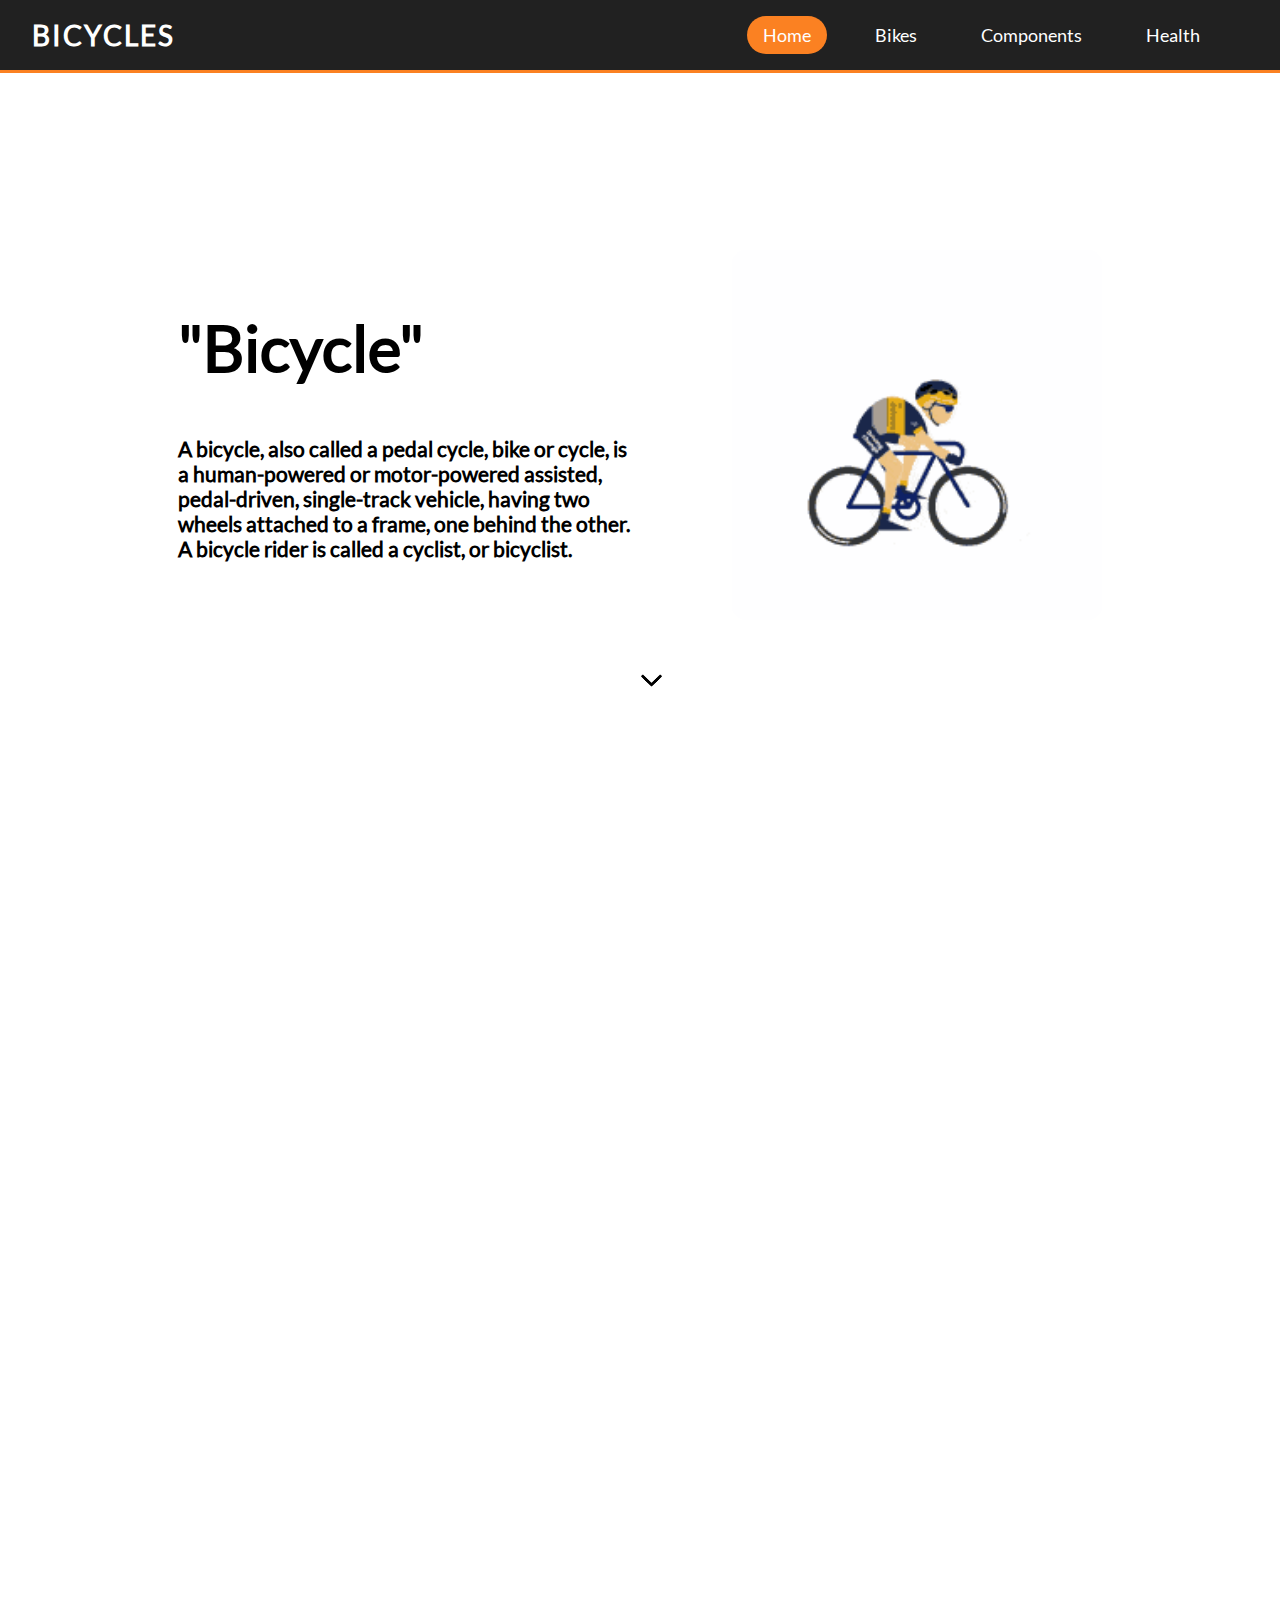
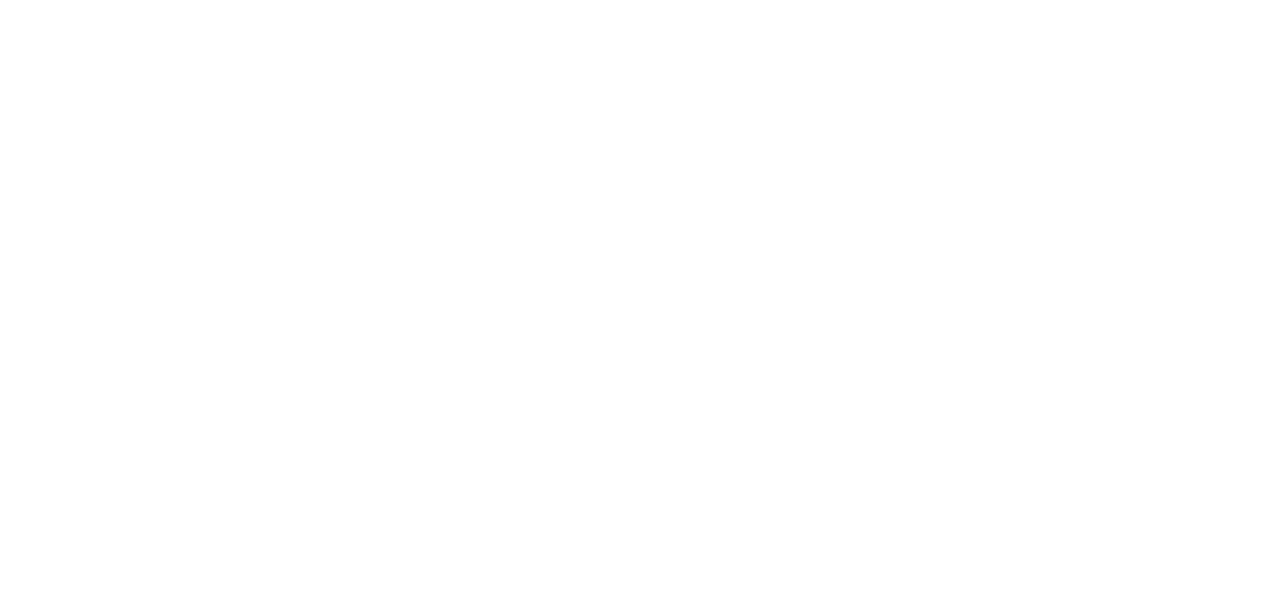
==== webdevA2/index.html @ bdf1df42 "fix" ====
<!DOCTYPE html>
<html lang="en">
<head>
    <meta charset="UTF-8">
    <meta http-equiv="X-UA-Compatible" content="IE=edge">
    <meta name="viewport" content="width=device-width, initial-scale=1.0">
    <title>Home</title>
    <link rel="stylesheet" href="css/index.css"/>
    <link rel="stylesheet" href="css/home.css"/>
    <script src="js/script.js" defer></script>
</head>
<body>
    <header>
        <nav>
            <div class="nav-container">
                <h1 class="nav-header">Bicycles</h1>
                <div class="menu">
                    <a class="active" href="#home"><span>Home</span></a>
                    <a href="types.html"><span>Bikes</span></a>
                    <a href="components.html"><span>Components</span></a>
                    <a href="benefits.html"><span>Health </span></a>
                </div>
    
                <button class="hamburger">
                    <span></span>
                    <span></span>
                    <span></span>
                </button>
            </div>
        </nav>
    </header>

    <nav class="mobile-nav">
        <a class="active" href="#home"><span>Home</span></a>
        <a href="types.html"><span>Bikes</span></a>
        <a href="components.html"><span>Components</span></a>
        <a href="benefits.html"><span>Health</span></a>
    </nav>
    
    <div class="container">
        <div id="header-container">
            <div id="header-text-column">
                <h1 class="header-text">"Bicycle"</h1>
                <h3 id="subheader-text">A bicycle, also called a pedal cycle, bike or cycle, 
                    is a human-powered or motor-powered assisted, pedal-driven, single-track vehicle, 
                    having two wheels attached to a frame, one behind the other. A bicycle rider is called 
                    a cyclist, or bicyclist.
                </h3>
            </div>
            <img id="header-img" src="images/cycling.gif">
        </div>

        <div class="bookmark-container">
            <a class="bookmark" href="#history-text"><img class="bookmark" src="./images/downarrow.png"></a> 
        </div>
        
        <div class="container2 reveal">
            <h1 id="history-text">History</h1>
            <div id="history-container">
                <img id="first-bike-img" src="images/first_bike.jpg">
                <div id="history-text-column">
                    <h1 id="history-header-text">
                        The First Bicycle
                    </h1>
                    <p id="history-subheader-text">
                        The "dandy horse", also called Draisienne or Laufmaschine ("running machine"), 
                        was the first human means of transport to use only two wheels in tandem and was 
                        invented by the German Baron Karl von Drais. It is regarded as the first bicycle, 
                        but it did not have pedals; Drais introduced it to the public in Mannheim in 1817 
                        and in Paris in 1818. Its rider sat astride a wooden frame supported by two in-line 
                        wheels and pushed the vehicle along with his or her feet while steering the front wheel.
                    </p>
                </div>
            </div>
            <div id="uses-container">
                <div id="uses-text-column">
                    <h1 id="uses-header-text">Uses</h1>
                    <p id="uses-subheader-text">
                        From the beginning, bicycles have been and continue to be employed 
                        for many uses. In a utilitarian way, bicycles are used for transportation, bicycle commuting, 
                        and utility cycling. It can be used as a 'work horse' by mail carriers, paramedics, police, 
                        messengers, and general delivery services. Military uses of bicycles include communications, 
                        reconnaissance, troop movement, supply of provisions, and patrol.
                    </p>
                    <p id="uses-subheader-text">
                        The bicycle is also used for recreational purposes, such as bicycle touring, mountain biking, 
                        physical fitness, and play. Bicycle competition includes racing, BMX racing, track racing, criterium, 
                        roller racing, sportives and time trials. Major multi-stage professional events are the Giro d'Italia, 
                        the Tour de France, the Vuelta a España, the Tour de Pologne, and the Volta a Portugal.
                    </p>
                    <p id="uses-subheader-text">
                        Bikes can be used for entertainment and pleasure, such as in organised mass rides, artistic cycling and 
                        freestyle BMX.
                    </p>
                </div>
                <img id="uses-img" src="images/uses.gif">
            </div>
        </div>
    </div>
</body>
</html>
---- webdevA2/css/index.css ----
@font-face {
    font-family: Lato;
    src: url(../fonts/Lato-Regular.ttf);
}

html {
    scroll-behavior: smooth;
}

:root {
    --primary: #FB8122;
    --light: #EEEEEE;
    --dark: #212121;
}

* {
    margin: 0;
    padding: 0;
    box-sizing: border-box;
    font-family: Lato;
}

/* nav bar */
.nav-container {
    max-width: 1280px;
    margin: 0 auto;

    display: flex;
    align-items: center;
    justify-content: space-between;
}

nav {
    position: fixed;
    top: 0;
    left: 0;
    right: 0;
    z-index: 99;
    background-color: var(--dark);
    padding: 16px 32px;
    border-bottom: 3px solid var(--primary);
}

.nav-header {
    color: #FFF;
    font-size: 28px;
    font-weight: 900;
    letter-spacing: 2px;
    text-transform: uppercase;
}

/* hamburger */
.hamburger {
    display: block;
    position: relative;
    z-index: 1;

    user-select: none;

    appearance: none;
    border: none;
    outline: none;
    background: none;
    cursor: pointer;
}

.hamburger span {
    display: block;
    width: 33px;
    height: 4px;
    margin-bottom: 5px;
    position: relative;

    background-color: var(--light);
    border-radius: 6px;
    z-index: 1;

    transform-origin: 0 0;

    transition: 0.5s;
}

.hamburger:hover span:nth-child(2) {
    transform: translateX(10px);
    background-color: var(--primary);
}

.hamburger.active span:nth-child(1) {
    transform: translate(0px, -2px) rotate(45deg);
}

.hamburger.active span:nth-child(2) {
    opacity: 0;
    transform: translateX(15px);
}

.hamburger.active span:nth-child(3) {
    transform: translate(-3px, 3px) rotate(-45deg);
}

.hamburger.active:hover span {
    background-color: var(--primary);
}

.menu {
    display: none;
    flex: 1 1 0%;
    justify-content: flex-end;
    margin: 0 16px;
}

.menu a {
    color: #FFF;
    margin: 0 16px;
    text-decoration: none;
    transform: 0.5s;
    padding: 8px 16px;
    border-radius: 99px;
}

.menu a.active,
.menu a:hover {
    background: var(--primary);
    transition: 0.5s;
}

/* mobile nav bar */
.mobile-nav {
    display: block;
    position: fixed;
    top: 0;
    left: 100%;
    width: 100%;
    min-height: 100vh;
    z-index: 98;
    padding-top: 120px;
    transition: 0.5s;
}

.mobile-nav.active {
    left: 0;
}

.mobile-nav a {
    display: block;
    width: 100%;
    max-width: 400px;
    margin: 0 auto 16px;
    text-align: center;
    padding: 12px 16px;
    background-color: grey;
    border-radius: 90px;

    text-decoration: none;
    color: #FFF;
}

@media screen and (max-width: 481px) {
    .mobile-nav a {
        max-width: 300px;
    }
}

.mobile-nav a:hover {
    background-color: var(--primary);
    transition: all 0.7s;
}

.mobile-nav a.active {
    background: var(--primary);
}

/* RWD for nav bar and hamburger */
@media screen and (min-width: 720px) {
    .hamburger {
        display: none;
    }

    .menu {
        display: flex;
    }

    .mobile-nav {
        display: none;
    }
}

body {
    font-size: 18px;
}

/* main content */
.container {
    display: flex;
    justify-content: center;
    flex-direction: column;
    margin-left: 10vw;
    margin-right: 10vw;
    /* margin-top: 10vw; */
    margin-top: 200px;
}

.header-text {
    font-size: 5vw;
    color: black;
    margin-bottom: 50px;
}

.bookmark-container {
    display: flex;
    flex-direction: row;
    justify-content: center;
    animation: MoveUpDown 1.5s linear infinite;
    bottom: 0;
}

@keyframes MoveUpDown {

    0%,
    100% {
        transform: translateY(0);
    }

    50% {
        transform: translateY(-20px);
    }
}

.bookmark {
    width: 20%;
    height: 20%;
    margin-left: 13%;
    margin-bottom: 10vw;
}

/* for types, components and benefits, home uses diff values */
.header-container {
    margin-top: 50px;
    margin-bottom: 50px;
    padding: 75px;
}

@media screen and (max-width: 721px) {
    .container {
        margin-left: 0;
        margin-right: 0;
        margin-top: 50px;
    }
}

@media screen and (max-width: 481px) {
    .container {
        margin-left: 0;
        margin-right: 0;
        margin-top: 50px;
    }

    .header-text {
        font-size: 50px;
    }
}

.reveal {
    position: relative;
    transform: translateY(150px);
    opacity: 0;
    transition: all 2s ease;
}

.reveal.active {
    transform: translateY(0px);
    opacity: 1;
}
---- webdevA2/css/home.css ----
#header-container, #history-container, #uses-container {
    padding: 50px;
}

#header-container, #history-container, #uses-container {
    display: flex;
    flex-direction: row;
    justify-content: space-between;
    align-items: center;
}


#header-text-column, #history-text-column, #uses-text-column {
    display: flex;
    flex-direction: column;
    width: 50%;
}

#header-img, #first-bike-img, #uses-img {
    width: 40%;
    height: 75%; 
    object-fit: cover;
    border-radius: 15px;
}

#history-text{
    text-align: center;
}

#history-header-text, #uses-header-text{
    margin-bottom: 40px;
}
/* space between subheader paragraphs */
#history-subheader-text, #uses-subheader-text{
    margin-bottom: 30px;
}

@media screen and (max-width: 721px) {
    #header-container, #history-container, #uses-container{
        flex-direction: column;
        padding: 0%;
        margin-top: 100px;
        margin-bottom: 50px;
    }
    #header-text-column{
        width: 75%;
        order: 2;
    }
    #history-text-column, #uses-text-column{
        width: 75%;
    }
    #subheader-text{
        font-size: 18px;
        margin-bottom: 50px;
    }
    #header-img{
        order: 1;
        margin-bottom: 50px;
        width: 60%;
    }
    #first-bike-img, #uses-img{
        width: 75%;
        height: 75%;
        order: 2;
    }
}
@media screen and (max-width: 481px){

    #first-bike-img{
        width: 60%;
        margin-bottom: 50px;
    }
}
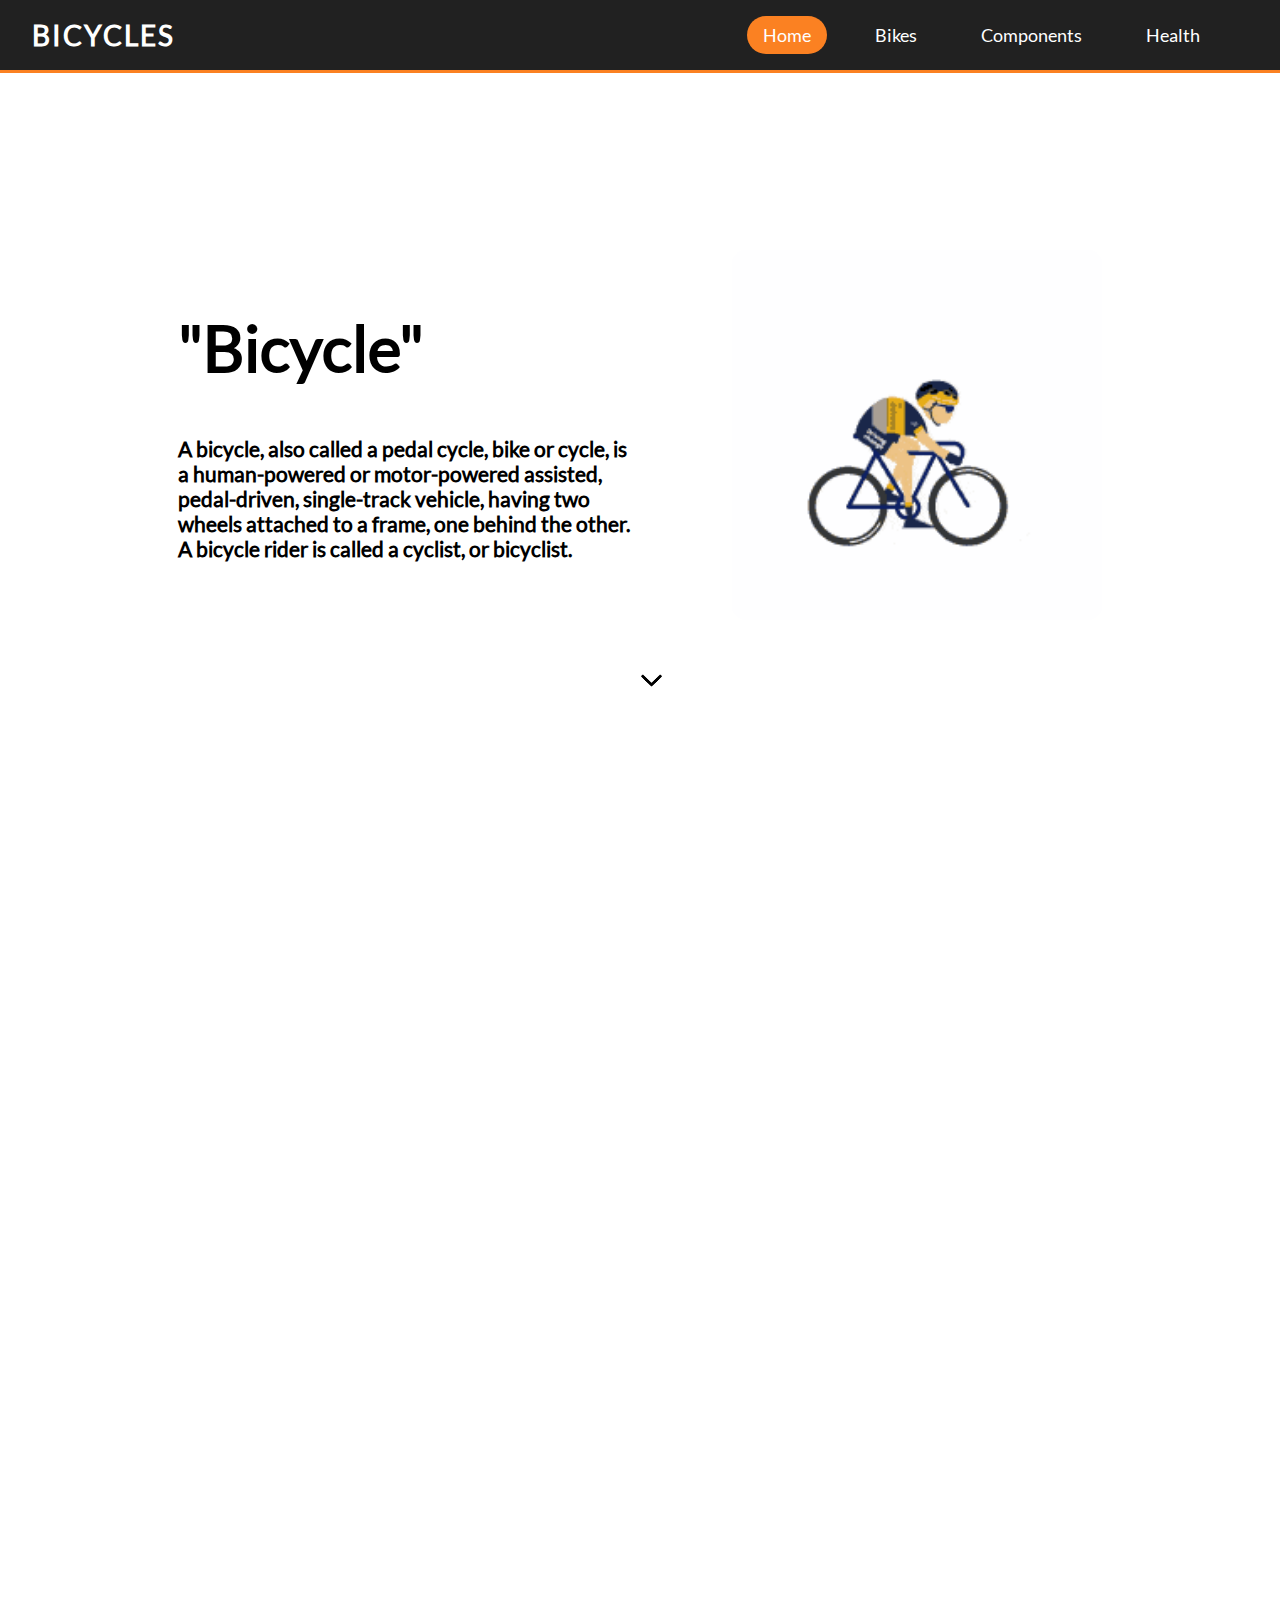
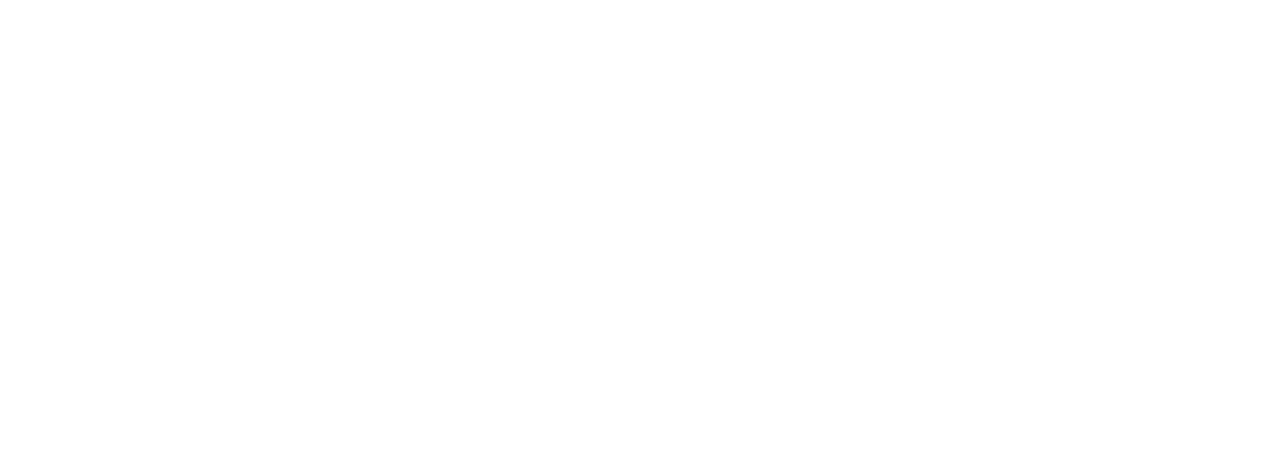
==== commit ddea96e2: "text changes" ====
--- a/webdevA2/index.html
+++ b/webdevA2/index.html
@@ -66,9 +66,7 @@
                         The "dandy horse", also called Draisienne or Laufmaschine ("running machine"), 
                         was the first human means of transport to use only two wheels in tandem and was 
                         invented by the German Baron Karl von Drais. It is regarded as the first bicycle, 
-                        but it did not have pedals; Drais introduced it to the public in Mannheim in 1817 
-                        and in Paris in 1818. Its rider sat astride a wooden frame supported by two in-line 
-                        wheels and pushed the vehicle along with his or her feet while steering the front wheel.
+                        but it did not have pedals.
                     </p>
                 </div>
             </div>
@@ -79,18 +77,13 @@
                         From the beginning, bicycles have been and continue to be employed 
                         for many uses. In a utilitarian way, bicycles are used for transportation, bicycle commuting, 
                         and utility cycling. It can be used as a 'work horse' by mail carriers, paramedics, police, 
-                        messengers, and general delivery services. Military uses of bicycles include communications, 
-                        reconnaissance, troop movement, supply of provisions, and patrol.
+                        messengers, and general delivery services.
                     </p>
                     <p id="uses-subheader-text">
                         The bicycle is also used for recreational purposes, such as bicycle touring, mountain biking, 
                         physical fitness, and play. Bicycle competition includes racing, BMX racing, track racing, criterium, 
                         roller racing, sportives and time trials. Major multi-stage professional events are the Giro d'Italia, 
                         the Tour de France, the Vuelta a España, the Tour de Pologne, and the Volta a Portugal.
-                    </p>
-                    <p id="uses-subheader-text">
-                        Bikes can be used for entertainment and pleasure, such as in organised mass rides, artistic cycling and 
-                        freestyle BMX.
                     </p>
                 </div>
                 <img id="uses-img" src="images/uses.gif">
--- a/webdevA2/css/index.css
+++ b/webdevA2/css/index.css
@@ -256,7 +256,7 @@
     }
 
     .header-text {
-        font-size: 50px;
+        font-size: 35px;
     }
 }
 
